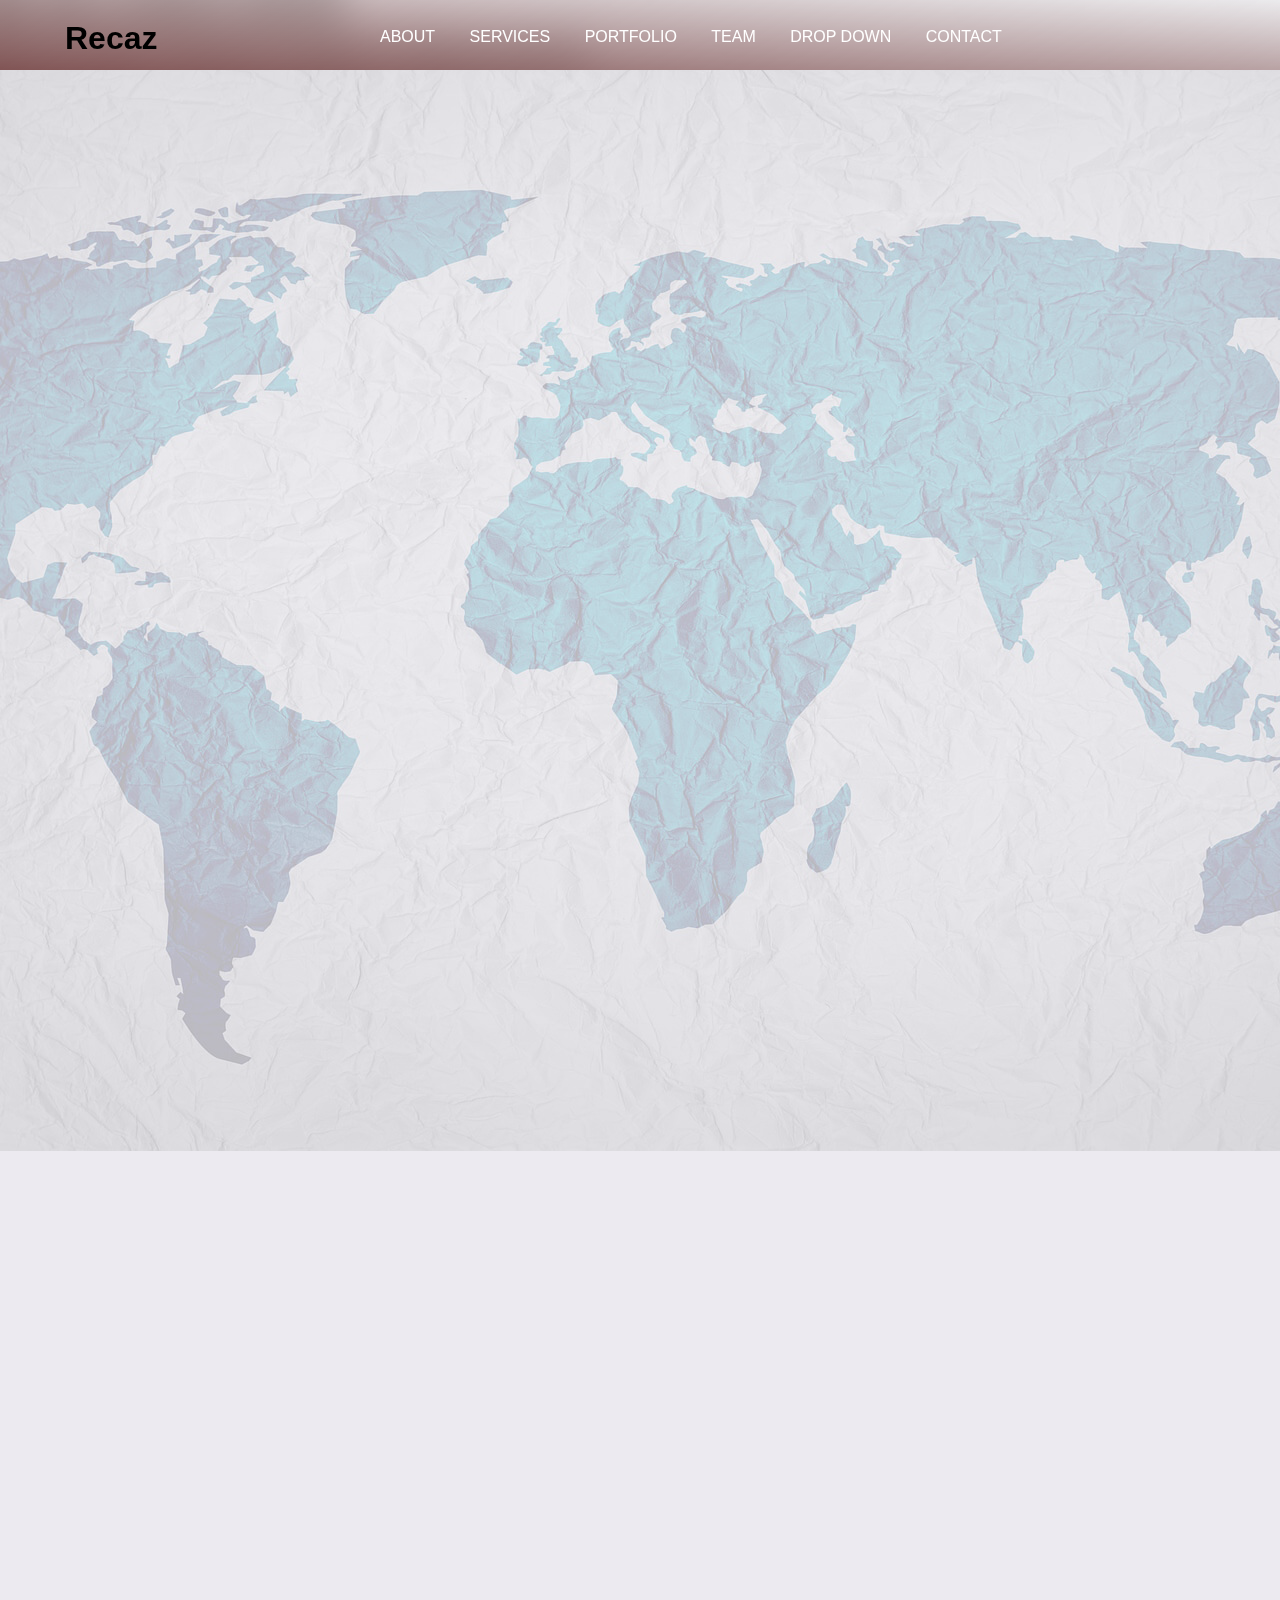
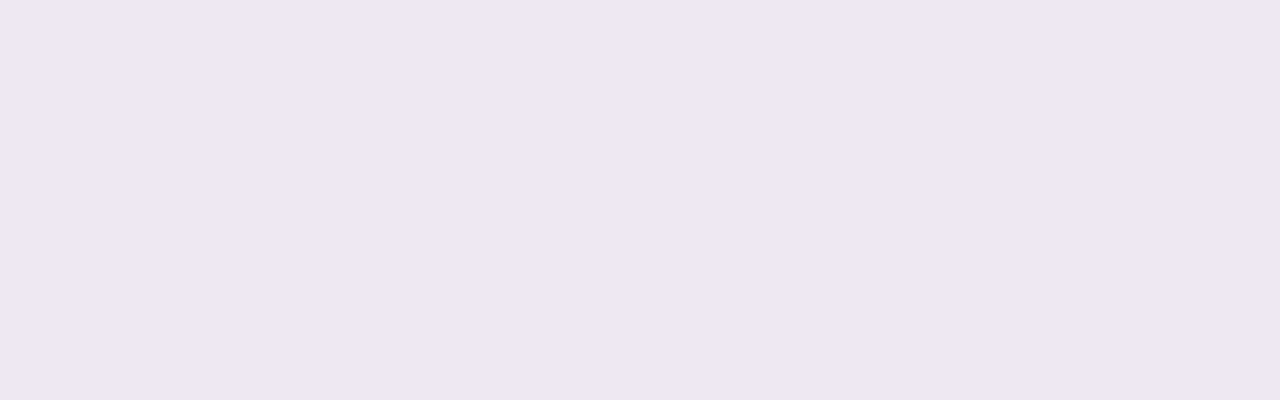
==== index.html @ c9389993 "add index file" ====
<!DOCTYPE html>
<html lang="en">

<head>
    <meta charset="UTF-8">
    <meta http-equiv="X-UA-Compatible" content="IE=edge">
    <meta name="viewport" content="width=device-width, initial-scale=1.0">
    <title>Recaz-Index</title>
    <link rel="stylesheet" href="assets/css/main.css">
</head>

<body>
    <!-- Section Header-Start -->
    <section>
        <div>
            <video autoplay muted loop id="myVideo">
                <source src="./assets/video/pexels-kindel-media-8327430.mp4" type="video/mp4">
            </video>
        </div>
        <div id="header">
            <div class="container">
                <h1>Recaz</h1>
                <nav>
                    <ul>
                        <li> <a href="#nogo"> <span data-hover="ABOUT">ABOUT</span> </a></li>
                        <li> <a href="#nogo"> <span data-hover="SERVICES">SERVICES</span> </a></li>
                        <li> <a href="#nogo"> <span data-hover="PORTFOLIO">PORTFOLIO</span> </a></li>
                        <li> <a href="#nogo"> <span data-hover="TEAM">TEAM</span> </a></li>
                        <li> <a href="#nogo"> <span data-hover="DROP DOWN">DROP DOWN </span> </a>
                            <ul class="dropDown">
                                <li> <a href="#nogo">DROP DOWN-1</a> </li>
                                <li> <a href="#nogo">DROP DOWN-2</a> </li>
                                <li> <a href="#nogo">DROP DOWN-3</a>
                                    <ul>
                                        <li> <a href="#nogo">HOME</a> </li>
                                        <li> <a href="#nogo">ABOUT-US</a> </li>
                                        <li> <a href="#nogo">CONTACT</a> </li>
                                    </ul>
                                </li>
                                <li> <a href="#nogo">DROP DOWN-4</a> </li>
                            </ul>
                        </li>
                        <li> <a href="#nogo"> <span data-hover="CONTACT">CONTACT</span> </a></li>
                    </ul>
                </nav>
            </div>

        </div>
    </section>
    <!-- Section Header-End -->

    <!-- Section Home-Page Start -->
    <section>
        <div class="home-page-txt">
            <h1>PLAN.LAUNCH.GROW</h1>
            <h2>We are team of talented designers making websites</h2>
        </div>
    </section>
    <!-- Section Home-Page End -->


</body>

</html>
---- assets/css/main.css ----
@import "./variables.css";

*,
*::after,
*::before {
    padding: 0;
    margin: 0;
    box-sizing: border-box;
}

body {
    background-color: #eceaf0;
    background-image: url(../images/bg-world.png);
    background-position: center top;
    background-attachment: fixed;
    background-repeat: no-repeat;
    object-fit: cover;
    object-position: center;
    font-family: var(--font-family);
    width: 100vw;
    height: 100vh;
    height: 2000px;
    z-index: 1;
}

#myVideo {
    position: fixed;
    top: 0;
    left: 0;
    width: 100vw;
    height: 100vh;
    z-index: 2;
    object-fit: cover;
    object-position: center;
    opacity: 35%;
}

/* Header-Start */
#header {
    width: 100vw;
    height: 70px;
    background-color: var(--hedrBgColor);
    background: linear-gradient(to right top, rgba(124, 75, 75, 0.9), rgba(255, 255, 255, 0.4));
    backdrop-filter: blur(20px);
    padding: 20px 0px;
    position: fixed;
    z-index: 3;
}

.container {
    width: 1150px;
    margin: 0 auto;
    display: flex;

}

.container h1 {
    width: 300px;
}

nav {
    position: relative;
    display: flex;
    align-items: center;
    text-align: center;
}

nav a {
    color: var(--white);
    display: block;
    width: auto;
    display: inline-block;
    position: relative;
    line-height: 25px;
    padding: 0 15px;
    overflow: hidden;
}



nav ul li a span {
    position: relative;
    display: inline-block;
    color: var(--white);

    transition: transform 0.3s;
    -moz-transition: transform 0.3s;
    -webkit-transition: transform 0.3s;

}

nav ul li a span::before {
    content: attr(data-hover);
    display: inline-block;
    position: absolute;
    left: 0;
    top: 100%;
    width: 100%;
    height: 100%;


    transform: translate3d(0, 0, 0, );
    -webkit-transform: translate3d(0, 0, 0, );
    -moz-transform: translateY(0, 0, 0, );

}

nav ul li a:hover span {
    transform: translateY(-100%);
    -webkit-transform: translateY(-100%);
    -moz-transform: translateY(-100%);
}

nav ul li a:hover {
    color: var(--red);
    text-decoration: none;
}


nav ul li {
    display: inline-block;
    position: relative;
}

nav ul ul {
    display: none;
    position: absolute;
}

nav ul li:hover>ul {
    display: block;
}

nav ul ul li {
    width: 160px;
    height: 31px;
    line-height: 31px;
    border-radius: 8px;
    background-color: wheat;
    border: 1px solid black;
    margin-bottom: 2px;
    display: flex;
    align-items: center;
    text-align: center;
}

nav ul ul li a {
    text-decoration: none;
    color: black;
}

nav ul ul ul {
    position: absolute;
    margin-left: 168px;
    top: 0;
}

/* Header-End */
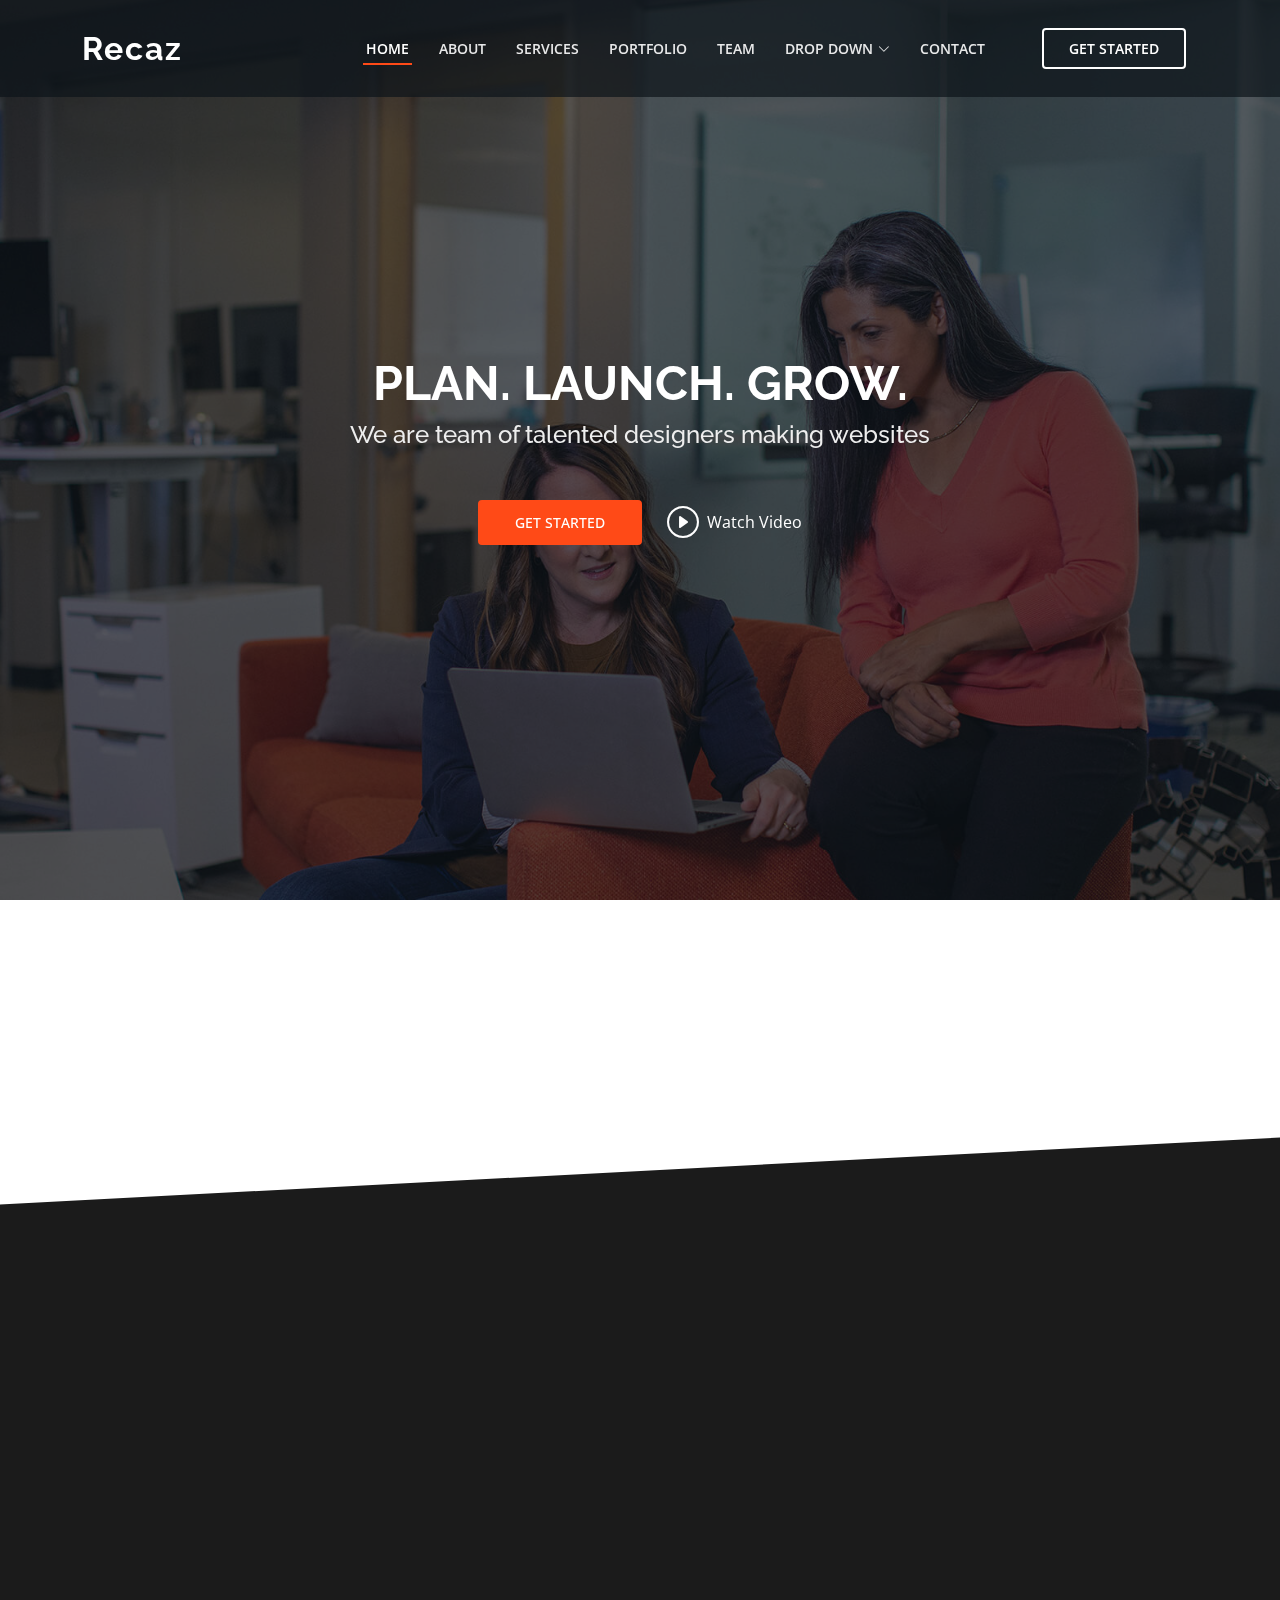
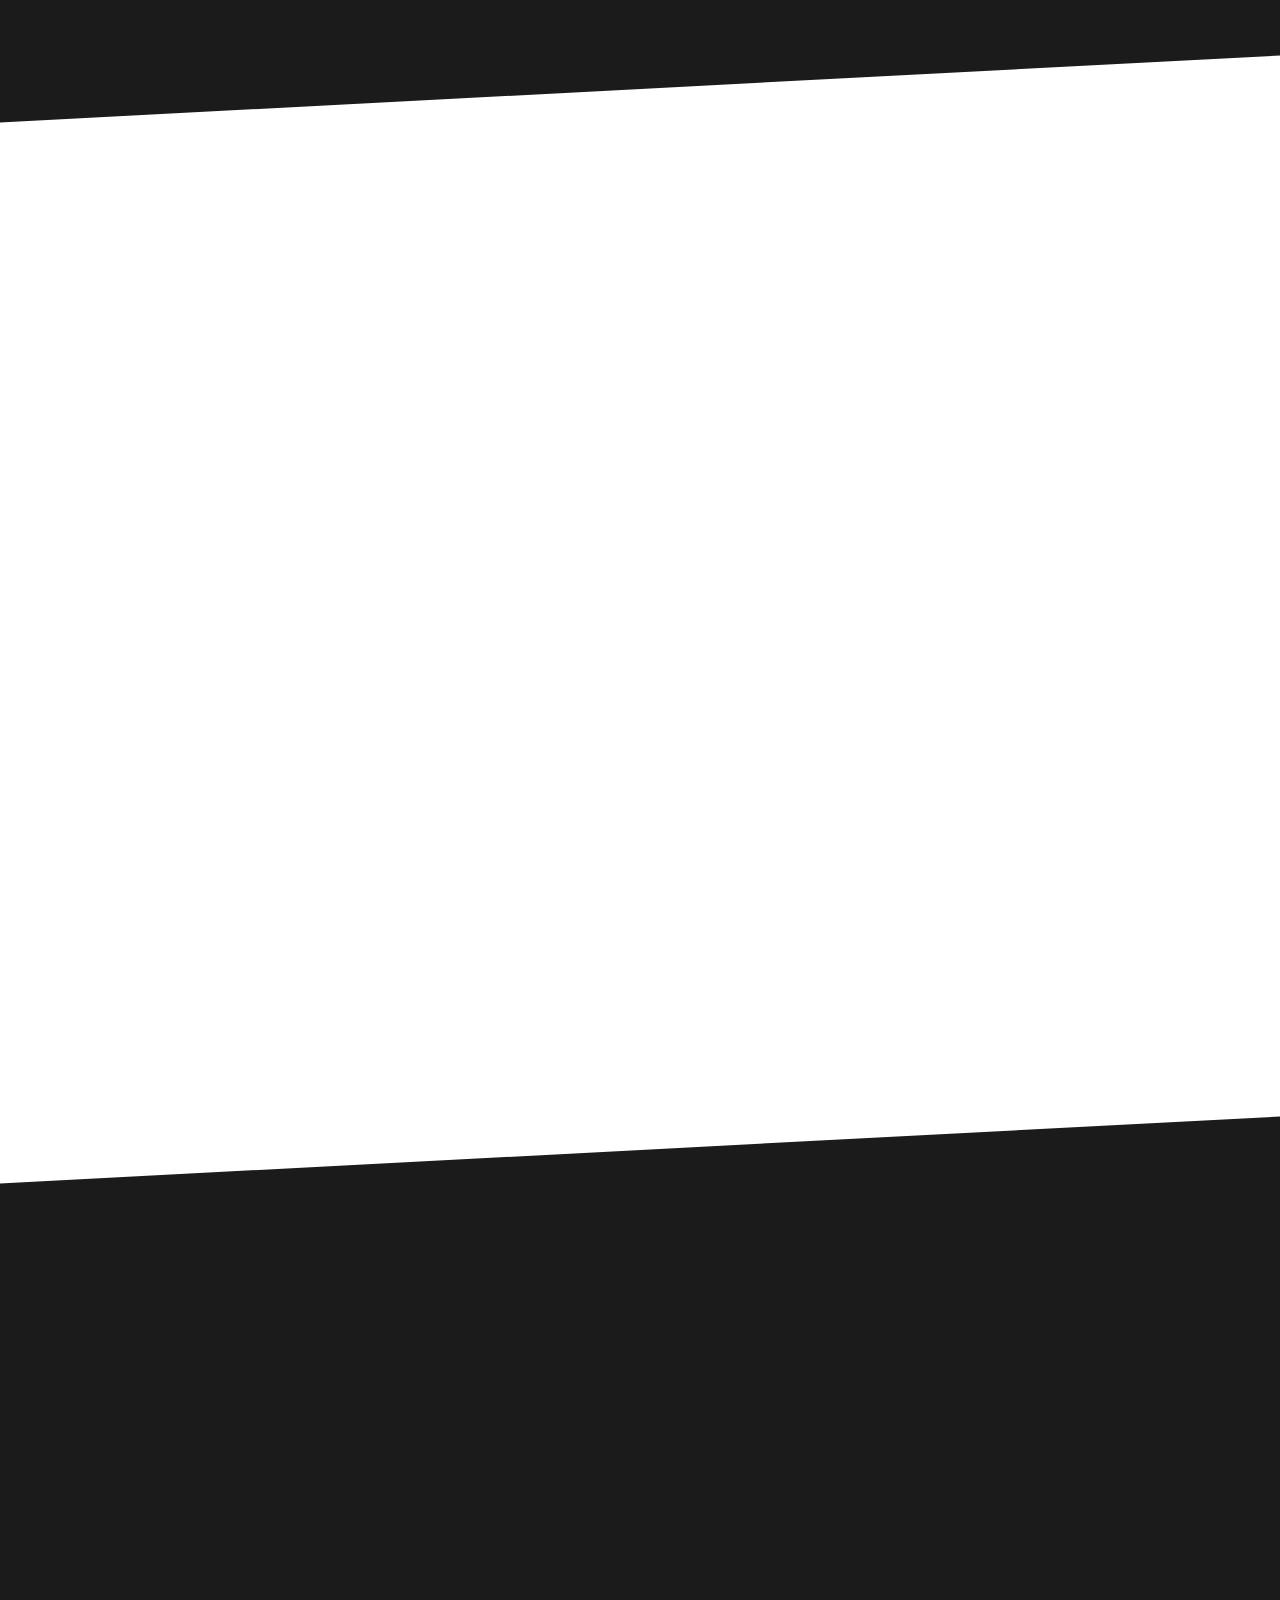
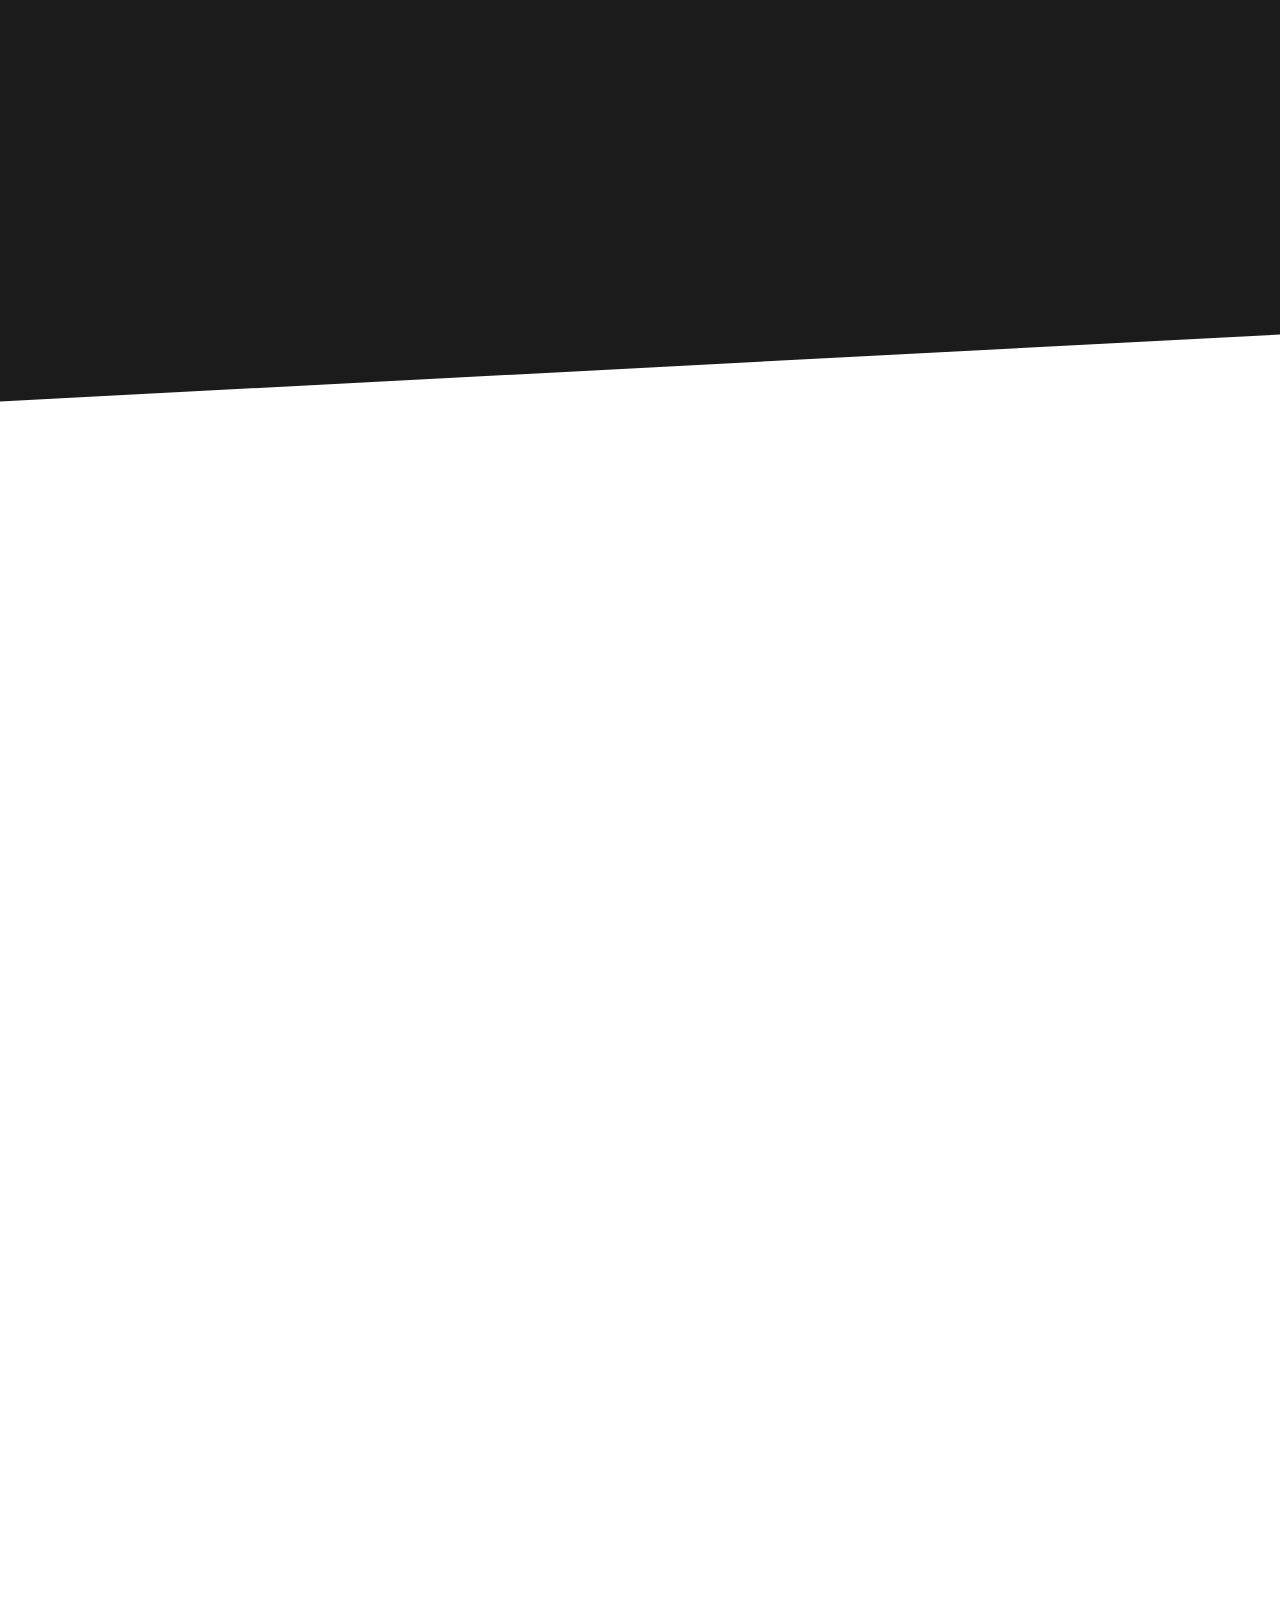
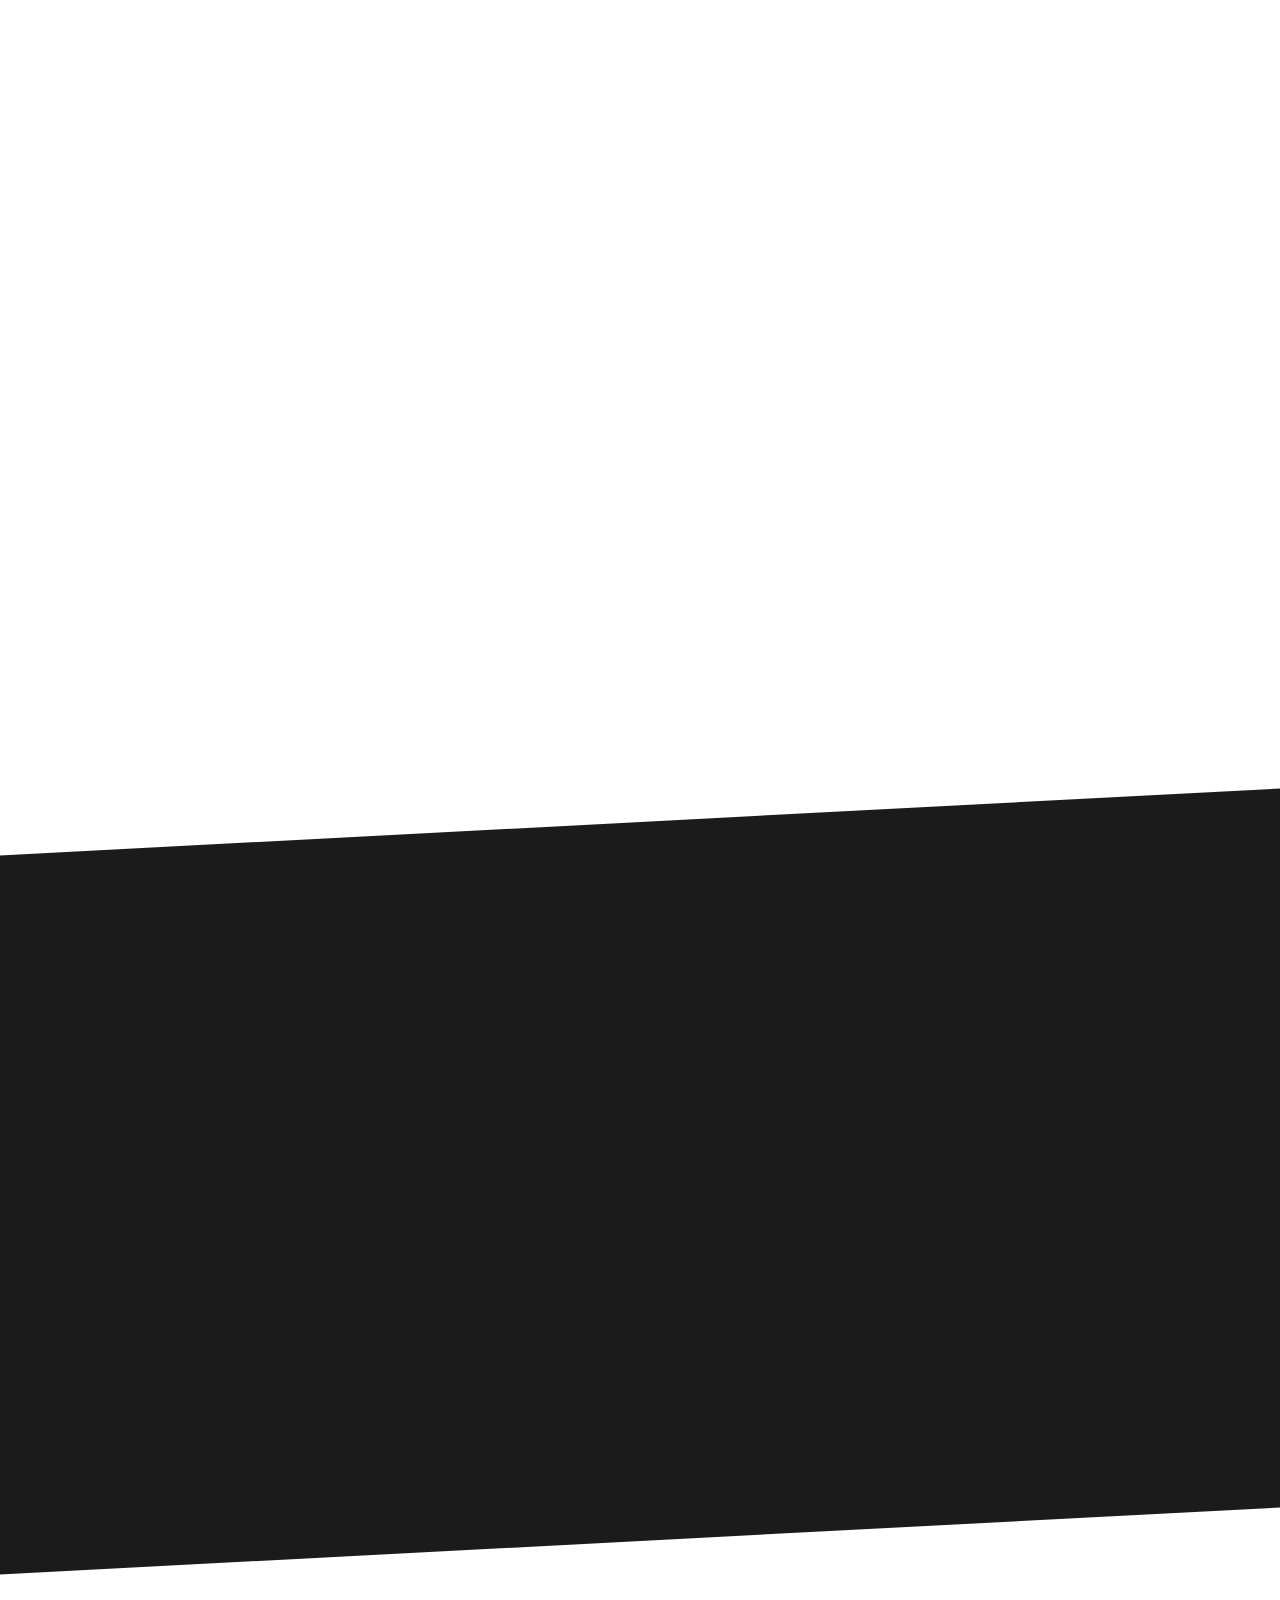
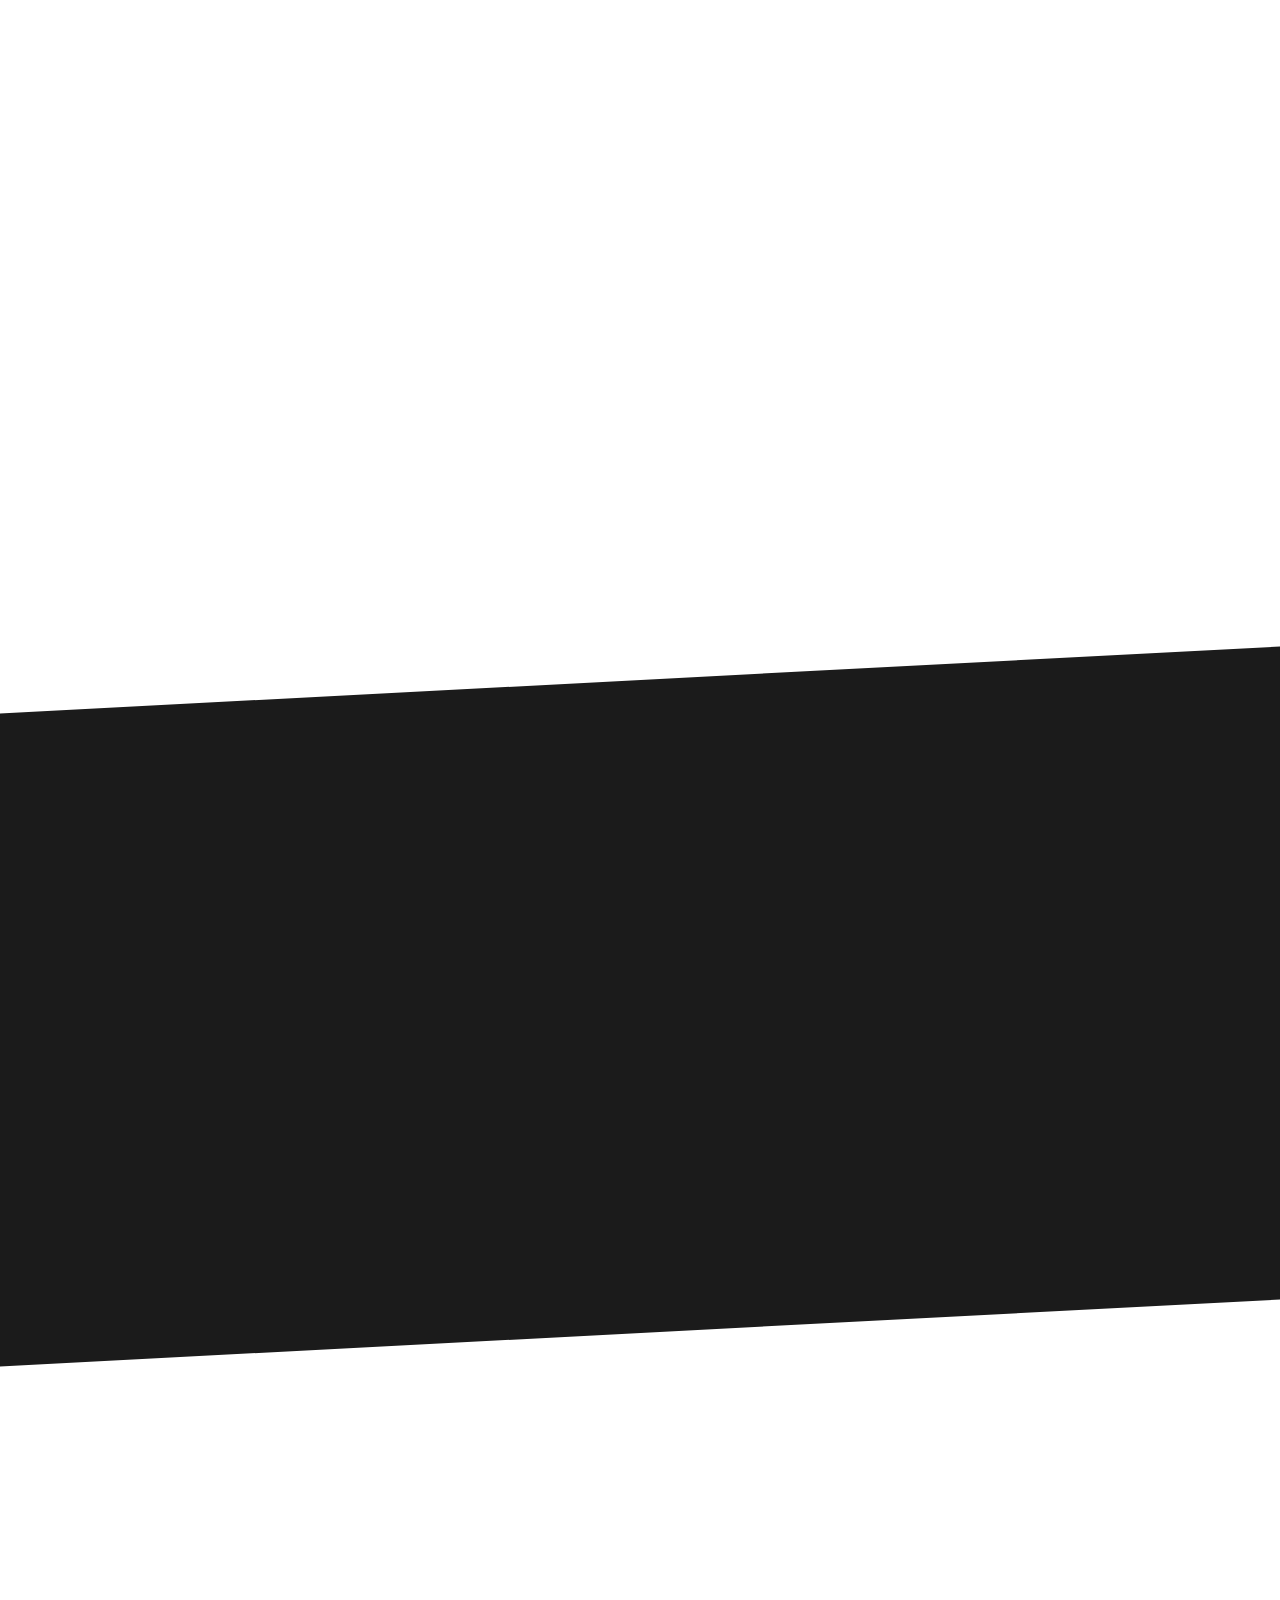
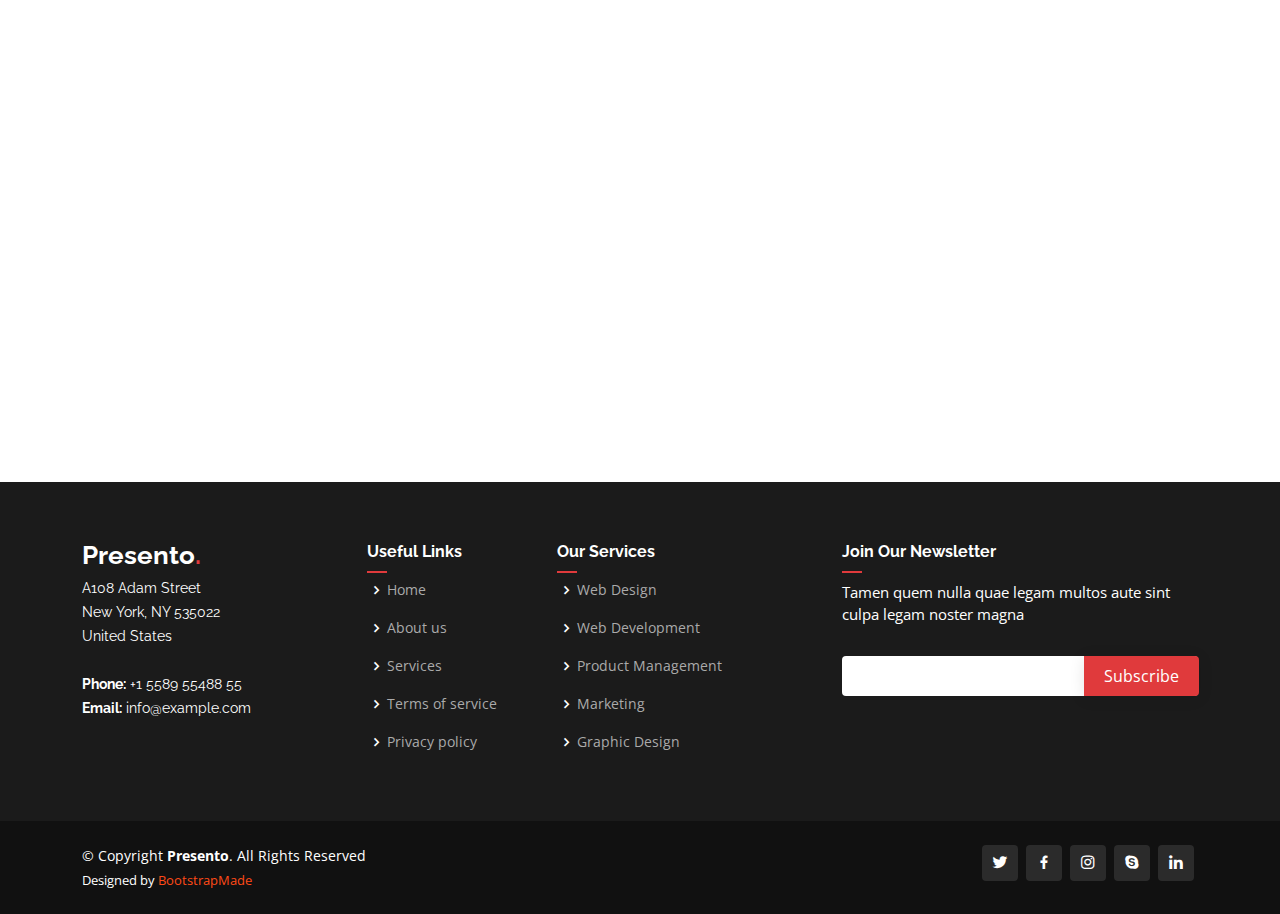
==== commit 1c103918: "add" ====
--- a/index.html
+++ b/index.html
@@ -2,62 +2,1028 @@
 <html lang="en">
 
 <head>
-    <meta charset="UTF-8">
-    <meta http-equiv="X-UA-Compatible" content="IE=edge">
-    <meta name="viewport" content="width=device-width, initial-scale=1.0">
-    <title>Recaz-Index</title>
-    <link rel="stylesheet" href="assets/css/main.css">
+  <meta charset="utf-8">
+  <meta content="width=device-width, initial-scale=1.0" name="viewport">
+
+  <title>Recaz Template - Index</title>
+  <meta content="" name="description">
+  <meta content="" name="keywords">
+
+  <!-- Favicons -->
+  <link href="assets/img/favicon.png" rel="icon">
+  <link href="assets/img/apple-touch-icon.png" rel="apple-touch-icon">
+
+  <!-- Google Fonts -->
+  <link href="https://fonts.googleapis.com/css?family=Open+Sans:300,300i,400,400i,600,600i,700,700i|Raleway:300,300i,400,400i,500,500i,600,600i,700,700i|Poppins:300,300i,400,400i,500,500i,600,600i,700,700i" rel="stylesheet">
+
+  <!-- Vendor CSS Files -->
+  <link href="assets/vendor/aos/aos.css" rel="stylesheet">
+  <link href="assets/vendor/bootstrap/css/bootstrap.min.css" rel="stylesheet">
+  <link href="assets/vendor/bootstrap-icons/bootstrap-icons.css" rel="stylesheet">
+  <link href="assets/vendor/boxicons/css/boxicons.min.css" rel="stylesheet">
+  <link href="assets/vendor/glightbox/css/glightbox.min.css" rel="stylesheet">
+  <link href="assets/vendor/remixicon/remixicon.css" rel="stylesheet">
+  <link href="assets/vendor/swiper/swiper-bundle.min.css" rel="stylesheet">
+
+  <!-- Template Main CSS File -->
+  <link href="assets/css/style.css" rel="stylesheet">
+
+  <!-- =======================================================
+  * Template Name: Presento - v3.7.0
+  * Template URL: https://bootstrapmade.com/presento-bootstrap-corporate-template/
+  * Author: BootstrapMade.com
+  * License: https://bootstrapmade.com/license/
+  ======================================================== -->
 </head>
 
 <body>
-    <!-- Section Header-Start -->
-    <section>
-        <div>
-            <video autoplay muted loop id="myVideo">
-                <source src="./assets/video/pexels-kindel-media-8327430.mp4" type="video/mp4">
-            </video>
-        </div>
-        <div id="header">
-            <div class="container">
-                <h1>Recaz</h1>
-                <nav>
-                    <ul>
-                        <li> <a href="#nogo"> <span data-hover="ABOUT">ABOUT</span> </a></li>
-                        <li> <a href="#nogo"> <span data-hover="SERVICES">SERVICES</span> </a></li>
-                        <li> <a href="#nogo"> <span data-hover="PORTFOLIO">PORTFOLIO</span> </a></li>
-                        <li> <a href="#nogo"> <span data-hover="TEAM">TEAM</span> </a></li>
-                        <li> <a href="#nogo"> <span data-hover="DROP DOWN">DROP DOWN </span> </a>
-                            <ul class="dropDown">
-                                <li> <a href="#nogo">DROP DOWN-1</a> </li>
-                                <li> <a href="#nogo">DROP DOWN-2</a> </li>
-                                <li> <a href="#nogo">DROP DOWN-3</a>
-                                    <ul>
-                                        <li> <a href="#nogo">HOME</a> </li>
-                                        <li> <a href="#nogo">ABOUT-US</a> </li>
-                                        <li> <a href="#nogo">CONTACT</a> </li>
-                                    </ul>
-                                </li>
-                                <li> <a href="#nogo">DROP DOWN-4</a> </li>
-                            </ul>
-                        </li>
-                        <li> <a href="#nogo"> <span data-hover="CONTACT">CONTACT</span> </a></li>
-                    </ul>
-                </nav>
-            </div>
-
-        </div>
-    </section>
-    <!-- Section Header-End -->
-
-    <!-- Section Home-Page Start -->
-    <section>
-        <div class="home-page-txt">
-            <h1>PLAN.LAUNCH.GROW</h1>
-            <h2>We are team of talented designers making websites</h2>
-        </div>
-    </section>
-    <!-- Section Home-Page End -->
-
+
+ <!-- ======= Header ======= -->
+<header id="header" class="fixed-top ">
+  <div class="container d-flex align-items-center justify-content-between">
+
+    <h1 class="logo"><a href="index.html">Recaz</a></h1>
+    <!-- Uncomment below if you prefer to use an image logo -->
+    <!-- <a href="index.html" class="logo"><img src="assets/img/logo.png" alt="" class="img-fluid"></a>-->
+
+    <nav id="navbar" class="navbar">
+      <ul>
+        <li><a class="nav-link scrollto active" href="#hero">Home</a></li>
+        <li><a class="nav-link scrollto" href="#about">About</a></li>
+        <li><a class="nav-link scrollto" href="#services">Services</a></li>
+        <li><a class="nav-link scrollto " href="#portfolio">Portfolio</a></li>
+        <li><a class="nav-link scrollto" href="#team">Team</a></li>
+        <li class="dropdown"><a href="#"><span>Drop Down</span> <i class="bi bi-chevron-down"></i></a>
+          <ul>
+            <li><a href="#">Drop Down 1</a></li>
+            <li class="dropdown"><a href="#"><span>Deep Drop Down</span> <i class="bi bi-chevron-right"></i></a>
+              <ul>
+                <li><a href="#">Deep Drop Down 1</a></li>
+                <li><a href="#">Deep Drop Down 2</a></li>
+                <li><a href="#">Deep Drop Down 3</a></li>
+                <li><a href="#">Deep Drop Down 4</a></li>
+                <li><a href="#">Deep Drop Down 5</a></li>
+              </ul>
+            </li>
+            <li><a href="#">Drop Down 2</a></li>
+            <li><a href="#">Drop Down 3</a></li>
+            <li><a href="#">Drop Down 4</a></li>
+          </ul>
+        </li>
+        <li><a class="nav-link scrollto" href="#contact">Contact</a></li>
+        <li><a class="getstarted scrollto" href="#about">Get Started</a></li>
+      </ul>
+      <i class="bi bi-list mobile-nav-toggle"></i>
+    </nav><!-- .navbar -->
+
+  </div>
+</header><!-- End Header -->
+
+<!-- ======= Hero Section ======= -->
+<section id="hero">
+  <div class="hero-container" data-aos="fade-up" data-aos-delay="150">
+    <h1>Plan. Launch. Grow.</h1>
+    <h2>We are team of talented designers making websites</h2>
+    <div class="d-flex">
+      <a href="#about" class="btn-get-started scrollto">Get Started</a>
+      <a href="https://www.youtube.com/watch?v=jDDaplaOz7Q" class="glightbox btn-watch-video"><i class="bi bi-play-circle"></i><span>Watch Video</span></a>
+      
+    </div>
+  </div>
+</section>  <!-- ======= Hero Section End ======= -->
+
+  <main id="main">
+
+    <!-- ======= Clients Section ======= -->
+    <section id="clients" class="clients">
+      <div class="container" data-aos="zoom-in">
+
+        <div class="clients-slider swiper">
+          <div class="swiper-wrapper align-items-center">
+            <div class="swiper-slide"><img src="assets/img/clients/client-1.png" class="img-fluid" alt=""></div>
+            <div class="swiper-slide"><img src="assets/img/clients/client-2.png" class="img-fluid" alt=""></div>
+            <div class="swiper-slide"><img src="assets/img/clients/client-3.png" class="img-fluid" alt=""></div>
+            <div class="swiper-slide"><img src="assets/img/clients/client-4.png" class="img-fluid" alt=""></div>
+            <div class="swiper-slide"><img src="assets/img/clients/client-5.png" class="img-fluid" alt=""></div>
+            <div class="swiper-slide"><img src="assets/img/clients/client-6.png" class="img-fluid" alt=""></div>
+            <div class="swiper-slide"><img src="assets/img/clients/client-7.png" class="img-fluid" alt=""></div>
+            <div class="swiper-slide"><img src="assets/img/clients/client-8.png" class="img-fluid" alt=""></div>
+          </div>
+          <div class="swiper-pagination"></div>
+        </div>
+
+      </div>
+    </section><!-- End Clients Section -->
+
+    <!-- ======= About Section ======= -->
+    <section id="about" class="about section-bg">
+      <div class="container" data-aos="fade-up">
+
+        <div class="row no-gutters">
+          <div class="content col-xl-5 d-flex align-items-stretch">
+            <div class="content">
+              <h3>Voluptatem dignissimos provident quasi</h3>
+              <p>
+                Lorem ipsum dolor sit amet, consectetur adipiscing elit, sed do eiusmod tempor incididunt ut labore et dolore magna aliqua. Duis aute irure dolor in reprehenderit
+              </p>
+              <a href="#" class="about-btn"><span>About us</span> <i class="bx bx-chevron-right"></i></a>
+            </div>
+          </div>
+          <div class="col-xl-7 d-flex align-items-stretch">
+            <div class="icon-boxes d-flex flex-column justify-content-center">
+              <div class="row">
+                <div class="col-md-6 icon-box" data-aos="fade-up" data-aos-delay="100">
+                  <i class="bx bx-receipt"></i>
+                  <h4>Corporis voluptates sit</h4>
+                  <p>Consequuntur sunt aut quasi enim aliquam quae harum pariatur laboris nisi ut aliquip</p>
+                </div>
+                <div class="col-md-6 icon-box" data-aos="fade-up" data-aos-delay="200">
+                  <i class="bx bx-cube-alt"></i>
+                  <h4>Ullamco laboris nisi</h4>
+                  <p>Excepteur sint occaecat cupidatat non proident, sunt in culpa qui officia deserunt</p>
+                </div>
+                <div class="col-md-6 icon-box" data-aos="fade-up" data-aos-delay="300">
+                  <i class="bx bx-images"></i>
+                  <h4>Labore consequatur</h4>
+                  <p>Aut suscipit aut cum nemo deleniti aut omnis. Doloribus ut maiores omnis facere</p>
+                </div>
+                <div class="col-md-6 icon-box" data-aos="fade-up" data-aos-delay="400">
+                  <i class="bx bx-shield"></i>
+                  <h4>Beatae veritatis</h4>
+                  <p>Expedita veritatis consequuntur nihil tempore laudantium vitae denat pacta</p>
+                </div>
+              </div>
+            </div><!-- End .content-->
+          </div>
+        </div>
+
+      </div>
+    </section><!-- End About Section -->
+
+    <!-- ======= Counts Section ======= -->
+    <section id="counts" class="counts">
+      <div class="container" data-aos="fade-up">
+
+        <div class="row">
+
+          <div class="col-lg-3 col-md-6">
+            <div class="count-box">
+              <i class="bi bi-emoji-smile"></i>
+              <span data-purecounter-start="0" data-purecounter-end="232" data-purecounter-duration="1" class="purecounter"></span>
+              <p>Happy Clients</p>
+            </div>
+          </div>
+
+          <div class="col-lg-3 col-md-6 mt-5 mt-md-0">
+            <div class="count-box">
+              <i class="bi bi-journal-richtext"></i>
+              <span data-purecounter-start="0" data-purecounter-end="521" data-purecounter-duration="1" class="purecounter"></span>
+              <p>Projects</p>
+            </div>
+          </div>
+
+          <div class="col-lg-3 col-md-6 mt-5 mt-lg-0">
+            <div class="count-box">
+              <i class="bi bi-headset"></i>
+              <span data-purecounter-start="0" data-purecounter-end="1463" data-purecounter-duration="1" class="purecounter"></span>
+              <p>Hours Of Support</p>
+            </div>
+          </div>
+
+          <div class="col-lg-3 col-md-6 mt-5 mt-lg-0">
+            <div class="count-box">
+              <i class="bi bi-people"></i>
+              <span data-purecounter-start="0" data-purecounter-end="15" data-purecounter-duration="1" class="purecounter"></span>
+              <p>Hard Workers</p>
+            </div>
+          </div>
+
+        </div>
+
+      </div>
+    </section><!-- End Counts Section -->
+
+    <!-- ======= Tabs Section ======= -->
+    <section id="tabs" class="tabs">
+      <div class="container" data-aos="fade-up">
+
+        <ul class="nav nav-tabs row d-flex">
+          <li class="nav-item col-3">
+            <a class="nav-link active show" data-bs-toggle="tab" data-bs-target="#tab-1">
+              <i class="ri-gps-line"></i>
+              <h4 class="d-none d-lg-block">Modi sit est dela pireda nest</h4>
+            </a>
+          </li>
+          <li class="nav-item col-3">
+            <a class="nav-link" data-bs-toggle="tab" data-bs-target="#tab-2">
+              <i class="ri-body-scan-line"></i>
+              <h4 class="d-none d-lg-block">Unde praesenti mara setra le</h4>
+            </a>
+          </li>
+          <li class="nav-item col-3">
+            <a class="nav-link" data-bs-toggle="tab" data-bs-target="#tab-3">
+              <i class="ri-sun-line"></i>
+              <h4 class="d-none d-lg-block">Pariatur explica nitro dela</h4>
+            </a>
+          </li>
+          <li class="nav-item col-3">
+            <a class="nav-link" data-bs-toggle="tab" data-bs-target="#tab-4">
+              <i class="ri-store-line"></i>
+              <h4 class="d-none d-lg-block">Nostrum qui dile node</h4>
+            </a>
+          </li>
+        </ul>
+
+        <div class="tab-content">
+          <div class="tab-pane active show" id="tab-1">
+            <div class="row">
+              <div class="col-lg-6 order-2 order-lg-1 mt-3 mt-lg-0" data-aos="fade-up" data-aos-delay="100">
+                <h3>Voluptatem dignissimos provident quasi corporis voluptates sit assumenda.</h3>
+                <p class="fst-italic">
+                  Lorem ipsum dolor sit amet, consectetur adipiscing elit, sed do eiusmod tempor incididunt ut labore et dolore
+                  magna aliqua.
+                </p>
+                <ul>
+                  <li><i class="ri-check-double-line"></i> Ullamco laboris nisi ut aliquip ex ea commodo consequat.</li>
+                  <li><i class="ri-check-double-line"></i> Duis aute irure dolor in reprehenderit in voluptate velit.</li>
+                  <li><i class="ri-check-double-line"></i> Ullamco laboris nisi ut aliquip ex ea commodo consequat. Duis aute irure dolor in reprehenderit in voluptate trideta storacalaperda mastiro dolore eu fugiat nulla pariatur.</li>
+                </ul>
+                <p>
+                  Ullamco laboris nisi ut aliquip ex ea commodo consequat. Duis aute irure dolor in reprehenderit in voluptate
+                  velit esse cillum dolore eu fugiat nulla pariatur. Excepteur sint occaecat cupidatat non proident, sunt in
+                  culpa qui officia deserunt mollit anim id est laborum
+                </p>
+              </div>
+              <div class="col-lg-6 order-1 order-lg-2 text-center" data-aos="fade-up" data-aos-delay="200">
+                <img src="assets/img/tabs-1.jpg" alt="" class="img-fluid">
+              </div>
+            </div>
+          </div>
+          <div class="tab-pane" id="tab-2">
+            <div class="row">
+              <div class="col-lg-6 order-2 order-lg-1 mt-3 mt-lg-0">
+                <h3>Neque exercitationem debitis soluta quos debitis quo mollitia officia est</h3>
+                <p>
+                  Ullamco laboris nisi ut aliquip ex ea commodo consequat. Duis aute irure dolor in reprehenderit in voluptate
+                  velit esse cillum dolore eu fugiat nulla pariatur. Excepteur sint occaecat cupidatat non proident, sunt in
+                  culpa qui officia deserunt mollit anim id est laborum
+                </p>
+                <p class="fst-italic">
+                  Lorem ipsum dolor sit amet, consectetur adipiscing elit, sed do eiusmod tempor incididunt ut labore et dolore
+                  magna aliqua.
+                </p>
+                <ul>
+                  <li><i class="ri-check-double-line"></i> Ullamco laboris nisi ut aliquip ex ea commodo consequat.</li>
+                  <li><i class="ri-check-double-line"></i> Duis aute irure dolor in reprehenderit in voluptate velit.</li>
+                  <li><i class="ri-check-double-line"></i> Provident mollitia neque rerum asperiores dolores quos qui a. Ipsum neque dolor voluptate nisi sed.</li>
+                  <li><i class="ri-check-double-line"></i> Ullamco laboris nisi ut aliquip ex ea commodo consequat. Duis aute irure dolor in reprehenderit in voluptate trideta storacalaperda mastiro dolore eu fugiat nulla pariatur.</li>
+                </ul>
+              </div>
+              <div class="col-lg-6 order-1 order-lg-2 text-center">
+                <img src="assets/img/tabs-2.jpg" alt="" class="img-fluid">
+              </div>
+            </div>
+          </div>
+          <div class="tab-pane" id="tab-3">
+            <div class="row">
+              <div class="col-lg-6 order-2 order-lg-1 mt-3 mt-lg-0">
+                <h3>Voluptatibus commodi ut accusamus ea repudiandae ut autem dolor ut assumenda</h3>
+                <p>
+                  Ullamco laboris nisi ut aliquip ex ea commodo consequat. Duis aute irure dolor in reprehenderit in voluptate
+                  velit esse cillum dolore eu fugiat nulla pariatur. Excepteur sint occaecat cupidatat non proident, sunt in
+                  culpa qui officia deserunt mollit anim id est laborum
+                </p>
+                <ul>
+                  <li><i class="ri-check-double-line"></i> Ullamco laboris nisi ut aliquip ex ea commodo consequat.</li>
+                  <li><i class="ri-check-double-line"></i> Duis aute irure dolor in reprehenderit in voluptate velit.</li>
+                  <li><i class="ri-check-double-line"></i> Provident mollitia neque rerum asperiores dolores quos qui a. Ipsum neque dolor voluptate nisi sed.</li>
+                </ul>
+                <p class="fst-italic">
+                  Lorem ipsum dolor sit amet, consectetur adipiscing elit, sed do eiusmod tempor incididunt ut labore et dolore
+                  magna aliqua.
+                </p>
+              </div>
+              <div class="col-lg-6 order-1 order-lg-2 text-center">
+                <img src="assets/img/tabs-3.jpg" alt="" class="img-fluid">
+              </div>
+            </div>
+          </div>
+          <div class="tab-pane" id="tab-4">
+            <div class="row">
+              <div class="col-lg-6 order-2 order-lg-1 mt-3 mt-lg-0">
+                <h3>Omnis fugiat ea explicabo sunt dolorum asperiores sequi inventore rerum</h3>
+                <p>
+                  Ullamco laboris nisi ut aliquip ex ea commodo consequat. Duis aute irure dolor in reprehenderit in voluptate
+                  velit esse cillum dolore eu fugiat nulla pariatur. Excepteur sint occaecat cupidatat non proident, sunt in
+                  culpa qui officia deserunt mollit anim id est laborum
+                </p>
+                <p class="fst-italic">
+                  Lorem ipsum dolor sit amet, consectetur adipiscing elit, sed do eiusmod tempor incididunt ut labore et dolore
+                  magna aliqua.
+                </p>
+                <ul>
+                  <li><i class="ri-check-double-line"></i> Ullamco laboris nisi ut aliquip ex ea commodo consequat.</li>
+                  <li><i class="ri-check-double-line"></i> Duis aute irure dolor in reprehenderit in voluptate velit.</li>
+                  <li><i class="ri-check-double-line"></i> Ullamco laboris nisi ut aliquip ex ea commodo consequat. Duis aute irure dolor in reprehenderit in voluptate trideta storacalaperda mastiro dolore eu fugiat nulla pariatur.</li>
+                </ul>
+              </div>
+              <div class="col-lg-6 order-1 order-lg-2 text-center">
+                <img src="assets/img/tabs-4.jpg" alt="" class="img-fluid">
+              </div>
+            </div>
+          </div>
+        </div>
+
+      </div>
+    </section><!-- End Tabs Section -->
+
+    <!-- ======= Services Section ======= -->
+    <section id="services" class="services section-bg ">
+      <div class="container" data-aos="fade-up">
+
+        <div class="section-title">
+          <h2>Services</h2>
+          <p>Magnam dolores commodi suscipit. Necessitatibus eius consequatur ex aliquid fuga eum quidem. Sit sint consectetur velit. Quisquam quos quisquam cupiditate. Et nemo qui impedit suscipit alias ea.</p>
+        </div>
+
+        <div class="row">
+          <div class="col-md-6">
+            <div class="icon-box" data-aos="fade-up" data-aos-delay="100">
+              <i class="bi bi-briefcase"></i>
+              <h4><a href="#">Lorem Ipsum</a></h4>
+              <p>Voluptatum deleniti atque corrupti quos dolores et quas molestias excepturi sint occaecati cupiditate non provident</p>
+            </div>
+          </div>
+          <div class="col-md-6 mt-4 mt-md-0">
+            <div class="icon-box" data-aos="fade-up" data-aos-delay="200">
+              <i class="bi bi-card-checklist"></i>
+              <h4><a href="#">Dolor Sitema</a></h4>
+              <p>Minim veniam, quis nostrud exercitation ullamco laboris nisi ut aliquip ex ea commodo consequat tarad limino ata</p>
+            </div>
+          </div>
+          <div class="col-md-6 mt-4 mt-md-0">
+            <div class="icon-box" data-aos="fade-up" data-aos-delay="300">
+              <i class="bi bi-bar-chart"></i>
+              <h4><a href="#">Sed ut perspiciatis</a></h4>
+              <p>Duis aute irure dolor in reprehenderit in voluptate velit esse cillum dolore eu fugiat nulla pariatur</p>
+            </div>
+          </div>
+          <div class="col-md-6 mt-4 mt-md-0">
+            <div class="icon-box" data-aos="fade-up" data-aos-delay="400">
+              <i class="bi bi-binoculars"></i>
+              <h4><a href="#">Nemo Enim</a></h4>
+              <p>Excepteur sint occaecat cupidatat non proident, sunt in culpa qui officia deserunt mollit anim id est laborum</p>
+            </div>
+          </div>
+          <div class="col-md-6 mt-4 mt-md-0">
+            <div class="icon-box" data-aos="fade-up" data-aos-delay="500">
+              <i class="bi bi-brightness-high"></i>
+              <h4><a href="#">Magni Dolore</a></h4>
+              <p>At vero eos et accusamus et iusto odio dignissimos ducimus qui blanditiis praesentium voluptatum deleniti atque</p>
+            </div>
+          </div>
+          <div class="col-md-6 mt-4 mt-md-0">
+            <div class="icon-box" data-aos="fade-up" data-aos-delay="600">
+              <i class="bi bi-calendar4-week"></i>
+              <h4><a href="#">Eiusmod Tempor</a></h4>
+              <p>Et harum quidem rerum facilis est et expedita distinctio. Nam libero tempore, cum soluta nobis est eligendi</p>
+            </div>
+          </div>
+        </div>
+
+      </div>
+    </section><!-- End Services Section -->
+
+    <!-- ======= Portfolio Section ======= -->
+    <section id="portfolio" class="portfolio">
+      <div class="container" data-aos="fade-up">
+
+        <div class="section-title">
+          <h2>Portfolio</h2>
+          <p>Magnam dolores commodi suscipit. Necessitatibus eius consequatur ex aliquid fuga eum quidem. Sit sint consectetur velit. Quisquam quos quisquam cupiditate. Et nemo qui impedit suscipit alias ea.</p>
+        </div>
+
+        <div class="row" data-aos="fade-up" data-aos-delay="100">
+          <div class="col-lg-12 d-flex justify-content-center">
+            <ul id="portfolio-flters">
+              <li data-filter="*" class="filter-active">All</li>
+              <li data-filter=".filter-app">App</li>
+              <li data-filter=".filter-card">Card</li>
+              <li data-filter=".filter-web">Web</li>
+            </ul>
+          </div>
+        </div>
+
+        <div class="row portfolio-container" data-aos="fade-up" data-aos-delay="200">
+
+          <div class="col-lg-4 col-md-6 portfolio-item filter-app">
+            <div class="portfolio-wrap">
+              <img src="assets/img/portfolio/portfolio-1.jpg" class="img-fluid" alt="">
+              <div class="portfolio-info">
+                <h4>App 1</h4>
+                <p>App</p>
+                <div class="portfolio-links">
+                  <a href="assets/img/portfolio/portfolio-1.jpg" data-gallery="portfolioGallery" class="portfolio-lightbox" title="App 1"><i class="bx bx-plus"></i></a>
+                  <a href="portfolio-details.html" title="More Details"><i class="bx bx-link"></i></a>
+                </div>
+              </div>
+            </div>
+          </div>
+
+          <div class="col-lg-4 col-md-6 portfolio-item filter-web">
+            <div class="portfolio-wrap">
+              <img src="assets/img/portfolio/portfolio-2.jpg" class="img-fluid" alt="">
+              <div class="portfolio-info">
+                <h4>Web 3</h4>
+                <p>Web</p>
+                <div class="portfolio-links">
+                  <a href="assets/img/portfolio/portfolio-2.jpg" data-gallery="portfolioGallery" class="portfolio-lightbox" title="Web 3"><i class="bx bx-plus"></i></a>
+                  <a href="portfolio-details.html" title="More Details"><i class="bx bx-link"></i></a>
+                </div>
+              </div>
+            </div>
+          </div>
+
+          <div class="col-lg-4 col-md-6 portfolio-item filter-app">
+            <div class="portfolio-wrap">
+              <img src="assets/img/portfolio/portfolio-3.jpg" class="img-fluid" alt="">
+              <div class="portfolio-info">
+                <h4>App 2</h4>
+                <p>App</p>
+                <div class="portfolio-links">
+                  <a href="assets/img/portfolio/portfolio-3.jpg" data-gallery="portfolioGallery" class="portfolio-lightbox" title="App 2"><i class="bx bx-plus"></i></a>
+                  <a href="portfolio-details.html" title="More Details"><i class="bx bx-link"></i></a>
+                </div>
+              </div>
+            </div>
+          </div>
+
+          <div class="col-lg-4 col-md-6 portfolio-item filter-card">
+            <div class="portfolio-wrap">
+              <img src="assets/img/portfolio/portfolio-4.jpg" class="img-fluid" alt="">
+              <div class="portfolio-info">
+                <h4>Card 2</h4>
+                <p>Card</p>
+                <div class="portfolio-links">
+                  <a href="assets/img/portfolio/portfolio-4.jpg" data-gallery="portfolioGallery" class="portfolio-lightbox" title="Card 2"><i class="bx bx-plus"></i></a>
+                  <a href="portfolio-details.html" title="More Details"><i class="bx bx-link"></i></a>
+                </div>
+              </div>
+            </div>
+          </div>
+
+          <div class="col-lg-4 col-md-6 portfolio-item filter-web">
+            <div class="portfolio-wrap">
+              <img src="assets/img/portfolio/portfolio-5.jpg" class="img-fluid" alt="">
+              <div class="portfolio-info">
+                <h4>Web 2</h4>
+                <p>Web</p>
+                <div class="portfolio-links">
+                  <a href="assets/img/portfolio/portfolio-5.jpg" data-gallery="portfolioGallery" class="portfolio-lightbox" title="Web 2"><i class="bx bx-plus"></i></a>
+                  <a href="portfolio-details.html" title="More Details"><i class="bx bx-link"></i></a>
+                </div>
+              </div>
+            </div>
+          </div>
+
+          <div class="col-lg-4 col-md-6 portfolio-item filter-app">
+            <div class="portfolio-wrap">
+              <img src="assets/img/portfolio/portfolio-6.jpg" class="img-fluid" alt="">
+              <div class="portfolio-info">
+                <h4>App 3</h4>
+                <p>App</p>
+                <div class="portfolio-links">
+                  <a href="assets/img/portfolio/portfolio-6.jpg" data-gallery="portfolioGallery" class="portfolio-lightbox" title="App 3"><i class="bx bx-plus"></i></a>
+                  <a href="portfolio-details.html" title="More Details"><i class="bx bx-link"></i></a>
+                </div>
+              </div>
+            </div>
+          </div>
+
+          <div class="col-lg-4 col-md-6 portfolio-item filter-card">
+            <div class="portfolio-wrap">
+              <img src="assets/img/portfolio/portfolio-7.jpg" class="img-fluid" alt="">
+              <div class="portfolio-info">
+                <h4>Card 1</h4>
+                <p>Card</p>
+                <div class="portfolio-links">
+                  <a href="assets/img/portfolio/portfolio-7.jpg" data-gallery="portfolioGallery" class="portfolio-lightbox" title="Card 1"><i class="bx bx-plus"></i></a>
+                  <a href="portfolio-details.html" title="More Details"><i class="bx bx-link"></i></a>
+                </div>
+              </div>
+            </div>
+          </div>
+
+          <div class="col-lg-4 col-md-6 portfolio-item filter-card">
+            <div class="portfolio-wrap">
+              <img src="assets/img/portfolio/portfolio-8.jpg" class="img-fluid" alt="">
+              <div class="portfolio-info">
+                <h4>Card 3</h4>
+                <p>Card</p>
+                <div class="portfolio-links">
+                  <a href="assets/img/portfolio/portfolio-8.jpg" data-gallery="portfolioGallery" class="portfolio-lightbox" title="Card 3"><i class="bx bx-plus"></i></a>
+                  <a href="portfolio-details.html" title="More Details"><i class="bx bx-link"></i></a>
+                </div>
+              </div>
+            </div>
+          </div>
+
+          <div class="col-lg-4 col-md-6 portfolio-item filter-web">
+            <div class="portfolio-wrap">
+              <img src="assets/img/portfolio/portfolio-9.jpg" class="img-fluid" alt="">
+              <div class="portfolio-info">
+                <h4>Web 3</h4>
+                <p>Web</p>
+                <div class="portfolio-links">
+                  <a href="assets/img/portfolio/portfolio-9.jpg" data-gallery="portfolioGallery" class="portfolio-lightbox" title="Web 3"><i class="bx bx-plus"></i></a>
+                  <a href="portfolio-details.html" title="More Details"><i class="bx bx-link"></i></a>
+                </div>
+              </div>
+            </div>
+          </div>
+
+        </div>
+
+      </div>
+    </section><!-- End Portfolio Section -->
+
+    <!-- ======= Testimonials Section ======= -->
+    <section id="testimonials" class="testimonials">
+      <div class="container" data-aos="fade-up">
+        <div class="section-title">
+          <h2>Testimonials</h2>
+          <p>Magnam dolores commodi suscipit. Necessitatibus eius consequatur ex aliquid fuga eum quidem. Sit sint consectetur velit. Quisquam quos quisquam cupiditate. Et nemo qui impedit suscipit alias ea.</p>
+        </div>
+
+        <div class="testimonials-slider swiper" data-aos="fade-up" data-aos-delay="100">
+          <div class="swiper-wrapper">
+
+            <div class="swiper-slide">
+              <div class="testimonial-wrap">
+                <div class="testimonial-item">
+                  <img src="assets/img/testimonials/testimonials-1.jpg" class="testimonial-img" alt="">
+                  <h3>Saul Goodman</h3>
+                  <h4>Ceo &amp; Founder</h4>
+                  <p>
+                    <i class="bx bxs-quote-alt-left quote-icon-left"></i>
+                    Proin iaculis purus consequat sem cure digni ssim donec porttitora entum suscipit rhoncus. Accusantium quam, ultricies eget id, aliquam eget nibh et. Maecen aliquam, risus at semper.
+                    <i class="bx bxs-quote-alt-right quote-icon-right"></i>
+                  </p>
+                </div>
+              </div>
+            </div><!-- End testimonial item -->
+
+            <div class="swiper-slide">
+              <div class="testimonial-wrap">
+                <div class="testimonial-item">
+                  <img src="assets/img/testimonials/testimonials-2.jpg" class="testimonial-img" alt="">
+                  <h3>Sara Wilsson</h3>
+                  <h4>Designer</h4>
+                  <p>
+                    <i class="bx bxs-quote-alt-left quote-icon-left"></i>
+                    Export tempor illum tamen malis malis eram quae irure esse labore quem cillum quid cillum eram malis quorum velit fore eram velit sunt aliqua noster fugiat irure amet legam anim culpa.
+                    <i class="bx bxs-quote-alt-right quote-icon-right"></i>
+                  </p>
+                </div>
+              </div>
+            </div><!-- End testimonial item -->
+
+            <div class="swiper-slide">
+              <div class="testimonial-wrap">
+                <div class="testimonial-item">
+                  <img src="assets/img/testimonials/testimonials-3.jpg" class="testimonial-img" alt="">
+                  <h3>Jena Karlis</h3>
+                  <h4>Store Owner</h4>
+                  <p>
+                    <i class="bx bxs-quote-alt-left quote-icon-left"></i>
+                    Enim nisi quem export duis labore cillum quae magna enim sint quorum nulla quem veniam duis minim tempor labore quem eram duis noster aute amet eram fore quis sint minim.
+                    <i class="bx bxs-quote-alt-right quote-icon-right"></i>
+                  </p>
+                </div>
+              </div>
+            </div><!-- End testimonial item -->
+
+            <div class="swiper-slide">
+              <div class="testimonial-wrap">
+                <div class="testimonial-item">
+                  <img src="assets/img/testimonials/testimonials-4.jpg" class="testimonial-img" alt="">
+                  <h3>Matt Brandon</h3>
+                  <h4>Freelancer</h4>
+                  <p>
+                    <i class="bx bxs-quote-alt-left quote-icon-left"></i>
+                    Fugiat enim eram quae cillum dolore dolor amet nulla culpa multos export minim fugiat minim velit minim dolor enim duis veniam ipsum anim magna sunt elit fore quem dolore labore illum veniam.
+                    <i class="bx bxs-quote-alt-right quote-icon-right"></i>
+                  </p>
+                </div>
+              </div>
+            </div><!-- End testimonial item -->
+
+            <div class="swiper-slide">
+              <div class="testimonial-wrap">
+                <div class="testimonial-item">
+                  <img src="assets/img/testimonials/testimonials-5.jpg" class="testimonial-img" alt="">
+                  <h3>John Larson</h3>
+                  <h4>Entrepreneur</h4>
+                  <p>
+                    <i class="bx bxs-quote-alt-left quote-icon-left"></i>
+                    Quis quorum aliqua sint quem legam fore sunt eram irure aliqua veniam tempor noster veniam enim culpa labore duis sunt culpa nulla illum cillum fugiat esse veniam culpa fore nisi cillum quid.
+                    <i class="bx bxs-quote-alt-right quote-icon-right"></i>
+                  </p>
+                </div>
+              </div>
+            </div><!-- End testimonial item -->
+
+          </div>
+          <div class="swiper-pagination"></div>
+        </div>
+
+      </div>
+    </section><!-- End Testimonials Section -->
+
+    <!-- ======= Pricing Section ======= -->
+    <section id="pricing" class="pricing section-bg">
+      <div class="container" data-aos="fade-up">
+
+        <div class="section-title">
+          <h2>Pricing</h2>
+          <p>Magnam dolores commodi suscipit. Necessitatibus eius consequatur ex aliquid fuga eum quidem. Sit sint consectetur velit. Quisquam quos quisquam cupiditate. Et nemo qui impedit suscipit alias ea.</p>
+        </div>
+
+        <div class="row">
+
+          <div class="col-lg-4 col-md-6">
+            <div class="box" data-aos="fade-up" data-aos-delay="100">
+              <h3>Free</h3>
+              <h4><sup>$</sup>0<span> / month</span></h4>
+              <ul>
+                <li>Aida dere</li>
+                <li>Nec feugiat nisl</li>
+                <li>Nulla at volutpat dola</li>
+                <li class="na">Pharetra massa</li>
+                <li class="na">Massa ultricies mi</li>
+              </ul>
+              <div class="btn-wrap">
+                <a href="#" class="btn-buy">Buy Now</a>
+              </div>
+            </div>
+          </div>
+
+          <div class="col-lg-4 col-md-6 mt-4 mt-md-0">
+            <div class="box featured" data-aos="fade-up" data-aos-delay="200">
+              <h3>Business</h3>
+              <h4><sup>$</sup>19<span> / month</span></h4>
+              <ul>
+                <li>Aida dere</li>
+                <li>Nec feugiat nisl</li>
+                <li>Nulla at volutpat dola</li>
+                <li>Pharetra massa</li>
+                <li class="na">Massa ultricies mi</li>
+              </ul>
+              <div class="btn-wrap">
+                <a href="#" class="btn-buy">Buy Now</a>
+              </div>
+            </div>
+          </div>
+
+          <div class="col-lg-4 col-md-6 mt-4 mt-lg-0">
+            <div class="box" data-aos="fade-up" data-aos-delay="300">
+              <h3>Developer</h3>
+              <h4><sup>$</sup>29<span> / month</span></h4>
+              <ul>
+                <li>Aida dere</li>
+                <li>Nec feugiat nisl</li>
+                <li>Nulla at volutpat dola</li>
+                <li>Pharetra massa</li>
+                <li>Massa ultricies mi</li>
+              </ul>
+              <div class="btn-wrap">
+                <a href="#" class="btn-buy">Buy Now</a>
+              </div>
+            </div>
+          </div>
+
+        </div>
+
+      </div>
+    </section><!-- End Pricing Section -->
+
+    <!-- ======= Frequently Asked Questions Section ======= -->
+    <section id="faq" class="faq">
+      <div class="container" data-aos="fade-up">
+
+        <div class="section-title">
+          <h2>Frequently Asked Questions</h2>
+        </div>
+
+        <ul class="faq-list accordion" data-aos="fade-up">
+
+          <li>
+            <a data-bs-toggle="collapse" class="collapsed" data-bs-target="#faq1">Non consectetur a erat nam at lectus urna duis? <i class="bx bx-chevron-down icon-show"></i><i class="bx bx-x icon-close"></i></a>
+            <div id="faq1" class="collapse" data-bs-parent=".faq-list">
+              <p>
+                Feugiat pretium nibh ipsum consequat. Tempus iaculis urna id volutpat lacus laoreet non curabitur gravida. Venenatis lectus magna fringilla urna porttitor rhoncus dolor purus non.
+              </p>
+            </div>
+          </li>
+
+          <li>
+            <a data-bs-toggle="collapse" data-bs-target="#faq2" class="collapsed">Feugiat scelerisque varius morbi enim nunc faucibus a pellentesque? <i class="bx bx-chevron-down icon-show"></i><i class="bx bx-x icon-close"></i></a>
+            <div id="faq2" class="collapse" data-bs-parent=".faq-list">
+              <p>
+                Dolor sit amet consectetur adipiscing elit pellentesque habitant morbi. Id interdum velit laoreet id donec ultrices. Fringilla phasellus faucibus scelerisque eleifend donec pretium. Est pellentesque elit ullamcorper dignissim. Mauris ultrices eros in cursus turpis massa tincidunt dui.
+              </p>
+            </div>
+          </li>
+
+          <li>
+            <a data-bs-toggle="collapse" data-bs-target="#faq3" class="collapsed">Dolor sit amet consectetur adipiscing elit pellentesque habitant morbi? <i class="bx bx-chevron-down icon-show"></i><i class="bx bx-x icon-close"></i></a>
+            <div id="faq3" class="collapse" data-bs-parent=".faq-list">
+              <p>
+                Eleifend mi in nulla posuere sollicitudin aliquam ultrices sagittis orci. Faucibus pulvinar elementum integer enim. Sem nulla pharetra diam sit amet nisl suscipit. Rutrum tellus pellentesque eu tincidunt. Lectus urna duis convallis convallis tellus. Urna molestie at elementum eu facilisis sed odio morbi quis
+              </p>
+            </div>
+          </li>
+
+          <li>
+            <a data-bs-toggle="collapse" data-bs-target="#faq4" class="collapsed">Ac odio tempor orci dapibus. Aliquam eleifend mi in nulla? <i class="bx bx-chevron-down icon-show"></i><i class="bx bx-x icon-close"></i></a>
+            <div id="faq4" class="collapse" data-bs-parent=".faq-list">
+              <p>
+                Dolor sit amet consectetur adipiscing elit pellentesque habitant morbi. Id interdum velit laoreet id donec ultrices. Fringilla phasellus faucibus scelerisque eleifend donec pretium. Est pellentesque elit ullamcorper dignissim. Mauris ultrices eros in cursus turpis massa tincidunt dui.
+              </p>
+            </div>
+          </li>
+
+          <li>
+            <a data-bs-toggle="collapse" data-bs-target="#faq5" class="collapsed">Tempus quam pellentesque nec nam aliquam sem et tortor consequat? <i class="bx bx-chevron-down icon-show"></i><i class="bx bx-x icon-close"></i></a>
+            <div id="faq5" class="collapse" data-bs-parent=".faq-list">
+              <p>
+                Molestie a iaculis at erat pellentesque adipiscing commodo. Dignissim suspendisse in est ante in. Nunc vel risus commodo viverra maecenas accumsan. Sit amet nisl suscipit adipiscing bibendum est. Purus gravida quis blandit turpis cursus in
+              </p>
+            </div>
+          </li>
+
+          <li>
+            <a data-bs-toggle="collapse" data-bs-target="#faq6" class="collapsed">Tortor vitae purus faucibus ornare. Varius vel pharetra vel turpis nunc eget lorem dolor? <i class="bx bx-chevron-down icon-show"></i><i class="bx bx-x icon-close"></i></a>
+            <div id="faq6" class="collapse" data-bs-parent=".faq-list">
+              <p>
+                Laoreet sit amet cursus sit amet dictum sit amet justo. Mauris vitae ultricies leo integer malesuada nunc vel. Tincidunt eget nullam non nisi est sit amet. Turpis nunc eget lorem dolor sed. Ut venenatis tellus in metus vulputate eu scelerisque. Pellentesque diam volutpat commodo sed egestas egestas fringilla phasellus faucibus. Nibh tellus molestie nunc non blandit massa enim nec.
+              </p>
+            </div>
+          </li>
+
+        </ul>
+
+      </div>
+    </section><!-- End Frequently Asked Questions Section -->
+
+    <!-- ======= Team Section ======= -->
+    <section id="team" class="team section-bg">
+      <div class="container" data-aos="fade-up">
+
+        <div class="section-title">
+          <h2>Team</h2>
+          <p>Magnam dolores commodi suscipit. Necessitatibus eius consequatur ex aliquid fuga eum quidem. Sit sint consectetur velit. Quisquam quos quisquam cupiditate. Et nemo qui impedit suscipit alias ea.</p>
+        </div>
+
+        <div class="row">
+
+          <div class="col-lg-3 col-md-6 d-flex align-items-stretch">
+            <div class="member" data-aos="fade-up" data-aos-delay="100">
+              <div class="member-img">
+                <img src="assets/img/team/team-1.jpg" class="img-fluid" alt="">
+                <div class="social">
+                  <a href=""><i class="bi bi-twitter"></i></a>
+                  <a href=""><i class="bi bi-facebook"></i></a>
+                  <a href=""><i class="bi bi-instagram"></i></a>
+                  <a href=""><i class="bi bi-linkedin"></i></a>
+                </div>
+              </div>
+              <div class="member-info">
+                <h4>Walter White</h4>
+                <span>Chief Executive Officer</span>
+              </div>
+            </div>
+          </div>
+
+          <div class="col-lg-3 col-md-6 d-flex align-items-stretch">
+            <div class="member" data-aos="fade-up" data-aos-delay="200">
+              <div class="member-img">
+                <img src="assets/img/team/team-2.jpg" class="img-fluid" alt="">
+                <div class="social">
+                  <a href=""><i class="bi bi-twitter"></i></a>
+                  <a href=""><i class="bi bi-facebook"></i></a>
+                  <a href=""><i class="bi bi-instagram"></i></a>
+                  <a href=""><i class="bi bi-linkedin"></i></a>
+                </div>
+              </div>
+              <div class="member-info">
+                <h4>Sarah Jhonson</h4>
+                <span>Product Manager</span>
+              </div>
+            </div>
+          </div>
+
+          <div class="col-lg-3 col-md-6 d-flex align-items-stretch">
+            <div class="member" data-aos="fade-up" data-aos-delay="300">
+              <div class="member-img">
+                <img src="assets/img/team/team-3.jpg" class="img-fluid" alt="">
+                <div class="social">
+                  <a href=""><i class="bi bi-twitter"></i></a>
+                  <a href=""><i class="bi bi-facebook"></i></a>
+                  <a href=""><i class="bi bi-instagram"></i></a>
+                  <a href=""><i class="bi bi-linkedin"></i></a>
+                </div>
+              </div>
+              <div class="member-info">
+                <h4>William Anderson</h4>
+                <span>CTO</span>
+              </div>
+            </div>
+          </div>
+
+          <div class="col-lg-3 col-md-6 d-flex align-items-stretch">
+            <div class="member" data-aos="fade-up" data-aos-delay="400">
+              <div class="member-img">
+                <img src="assets/img/team/team-4.jpg" class="img-fluid" alt="">
+                <div class="social">
+                  <a href=""><i class="bi bi-twitter"></i></a>
+                  <a href=""><i class="bi bi-facebook"></i></a>
+                  <a href=""><i class="bi bi-instagram"></i></a>
+                  <a href=""><i class="bi bi-linkedin"></i></a>
+                </div>
+              </div>
+              <div class="member-info">
+                <h4>Amanda Jepson</h4>
+                <span>Accountant</span>
+              </div>
+            </div>
+          </div>
+
+        </div>
+
+      </div>
+    </section><!-- End Team Section -->
+
+    <!-- ======= Contact Section ======= -->
+    <section id="contact" class="contact">
+      <div class="container" data-aos="fade-up">
+
+        <div class="section-title">
+          <h2>Contact</h2>
+          <p>Magnam dolores commodi suscipit. Necessitatibus eius consequatur ex aliquid fuga eum quidem. Sit sint consectetur velit. Quisquam quos quisquam cupiditate. Et nemo qui impedit suscipit alias ea.</p>
+        </div>
+
+        <div class="row" data-aos="fade-up" data-aos-delay="100">
+
+          <div class="col-lg-6">
+
+            <div class="row">
+              <div class="col-md-12">
+                <div class="info-box">
+                  <i class="bx bx-map"></i>
+                  <h3>Our Address</h3>
+                  <p>A108 Adam Street, New York, NY 535022</p>
+                </div>
+              </div>
+              <div class="col-md-6">
+                <div class="info-box mt-4">
+                  <i class="bx bx-envelope"></i>
+                  <h3>Email Us</h3>
+                  <p>info@example.com<br>contact@example.com</p>
+                </div>
+              </div>
+              <div class="col-md-6">
+                <div class="info-box mt-4">
+                  <i class="bx bx-phone-call"></i>
+                  <h3>Call Us</h3>
+                  <p>+1 5589 55488 55<br>+1 6678 254445 41</p>
+                </div>
+              </div>
+            </div>
+
+          </div>
+
+          <div class="col-lg-6">
+            <form action="forms/contact.php" method="post" role="form" class="php-email-form">
+              <div class="row">
+                <div class="col form-group">
+                  <input type="text" name="name" class="form-control" id="name" placeholder="Your Name" required>
+                </div>
+                <div class="col form-group">
+                  <input type="email" class="form-control" name="email" id="email" placeholder="Your Email" required>
+                </div>
+              </div>
+              <div class="form-group">
+                <input type="text" class="form-control" name="subject" id="subject" placeholder="Subject" required>
+              </div>
+              <div class="form-group">
+                <textarea class="form-control" name="message" rows="5" placeholder="Message" required></textarea>
+              </div>
+              <div class="my-3">
+                <div class="loading">Loading</div>
+                <div class="error-message"></div>
+                <div class="sent-message">Your message has been sent. Thank you!</div>
+              </div>
+              <div class="text-center"><button type="submit">Send Message</button></div>
+            </form>
+          </div>
+
+        </div>
+
+      </div>
+    </section><!-- End Contact Section -->
+
+  </main><!-- End #main -->
+
+  <!-- ======= Footer ======= -->
+  <footer id="footer">
+
+    <div class="footer-top">
+      <div class="container">
+        <div class="row">
+
+          <div class="col-lg-3 col-md-6 footer-contact">
+            <h3>Presento<span>.</span></h3>
+            <p>
+              A108 Adam Street <br>
+              New York, NY 535022<br>
+              United States <br><br>
+              <strong>Phone:</strong> +1 5589 55488 55<br>
+              <strong>Email:</strong> info@example.com<br>
+            </p>
+          </div>
+
+          <div class="col-lg-2 col-md-6 footer-links">
+            <h4>Useful Links</h4>
+            <ul>
+              <li><i class="bx bx-chevron-right"></i> <a href="#">Home</a></li>
+              <li><i class="bx bx-chevron-right"></i> <a href="#">About us</a></li>
+              <li><i class="bx bx-chevron-right"></i> <a href="#">Services</a></li>
+              <li><i class="bx bx-chevron-right"></i> <a href="#">Terms of service</a></li>
+              <li><i class="bx bx-chevron-right"></i> <a href="#">Privacy policy</a></li>
+            </ul>
+          </div>
+
+          <div class="col-lg-3 col-md-6 footer-links">
+            <h4>Our Services</h4>
+            <ul>
+              <li><i class="bx bx-chevron-right"></i> <a href="#">Web Design</a></li>
+              <li><i class="bx bx-chevron-right"></i> <a href="#">Web Development</a></li>
+              <li><i class="bx bx-chevron-right"></i> <a href="#">Product Management</a></li>
+              <li><i class="bx bx-chevron-right"></i> <a href="#">Marketing</a></li>
+              <li><i class="bx bx-chevron-right"></i> <a href="#">Graphic Design</a></li>
+            </ul>
+          </div>
+
+          <div class="col-lg-4 col-md-6 footer-newsletter">
+            <h4>Join Our Newsletter</h4>
+            <p>Tamen quem nulla quae legam multos aute sint culpa legam noster magna</p>
+            <form action="" method="post">
+              <input type="email" name="email"><input type="submit" value="Subscribe">
+            </form>
+          </div>
+
+        </div>
+      </div>
+    </div>
+
+    <div class="container d-md-flex py-4">
+
+      <div class="me-md-auto text-center text-md-start">
+        <div class="copyright">
+          &copy; Copyright <strong><span>Presento</span></strong>. All Rights Reserved
+        </div>
+        <div class="credits">
+          <!-- All the links in the footer should remain intact. -->
+          <!-- You can delete the links only if you purchased the pro version. -->
+          <!-- Licensing information: https://bootstrapmade.com/license/ -->
+          <!-- Purchase the pro version with working PHP/AJAX contact form: https://bootstrapmade.com/presento-bootstrap-corporate-template/ -->
+          Designed by <a href="https://bootstrapmade.com/">BootstrapMade</a>
+        </div>
+      </div>
+      <div class="social-links text-center text-md-end pt-3 pt-md-0">
+        <a href="#" class="twitter"><i class="bx bxl-twitter"></i></a>
+        <a href="#" class="facebook"><i class="bx bxl-facebook"></i></a>
+        <a href="#" class="instagram"><i class="bx bxl-instagram"></i></a>
+        <a href="#" class="google-plus"><i class="bx bxl-skype"></i></a>
+        <a href="#" class="linkedin"><i class="bx bxl-linkedin"></i></a>
+      </div>
+    </div>
+  </footer><!-- End Footer -->
+
+  <a href="#" class="back-to-top d-flex align-items-center justify-content-center"><i class="bi bi-arrow-up-short"></i></a>
+
+  <!-- Vendor JS Files -->
+  <script src="assets/vendor/purecounter/purecounter.js"></script>
+  <script src="assets/vendor/aos/aos.js"></script>
+  <script src="assets/vendor/bootstrap/js/bootstrap.bundle.min.js"></script>
+  <script src="assets/vendor/glightbox/js/glightbox.min.js"></script>
+  <script src="assets/vendor/isotope-layout/isotope.pkgd.min.js"></script>
+  <script src="assets/vendor/swiper/swiper-bundle.min.js"></script>
+  <script src="assets/vendor/php-email-form/validate.js"></script>
+
+  <!-- Template Main JS File -->
+  <script src="assets/js/main.js"></script>
 
 </body>
 
